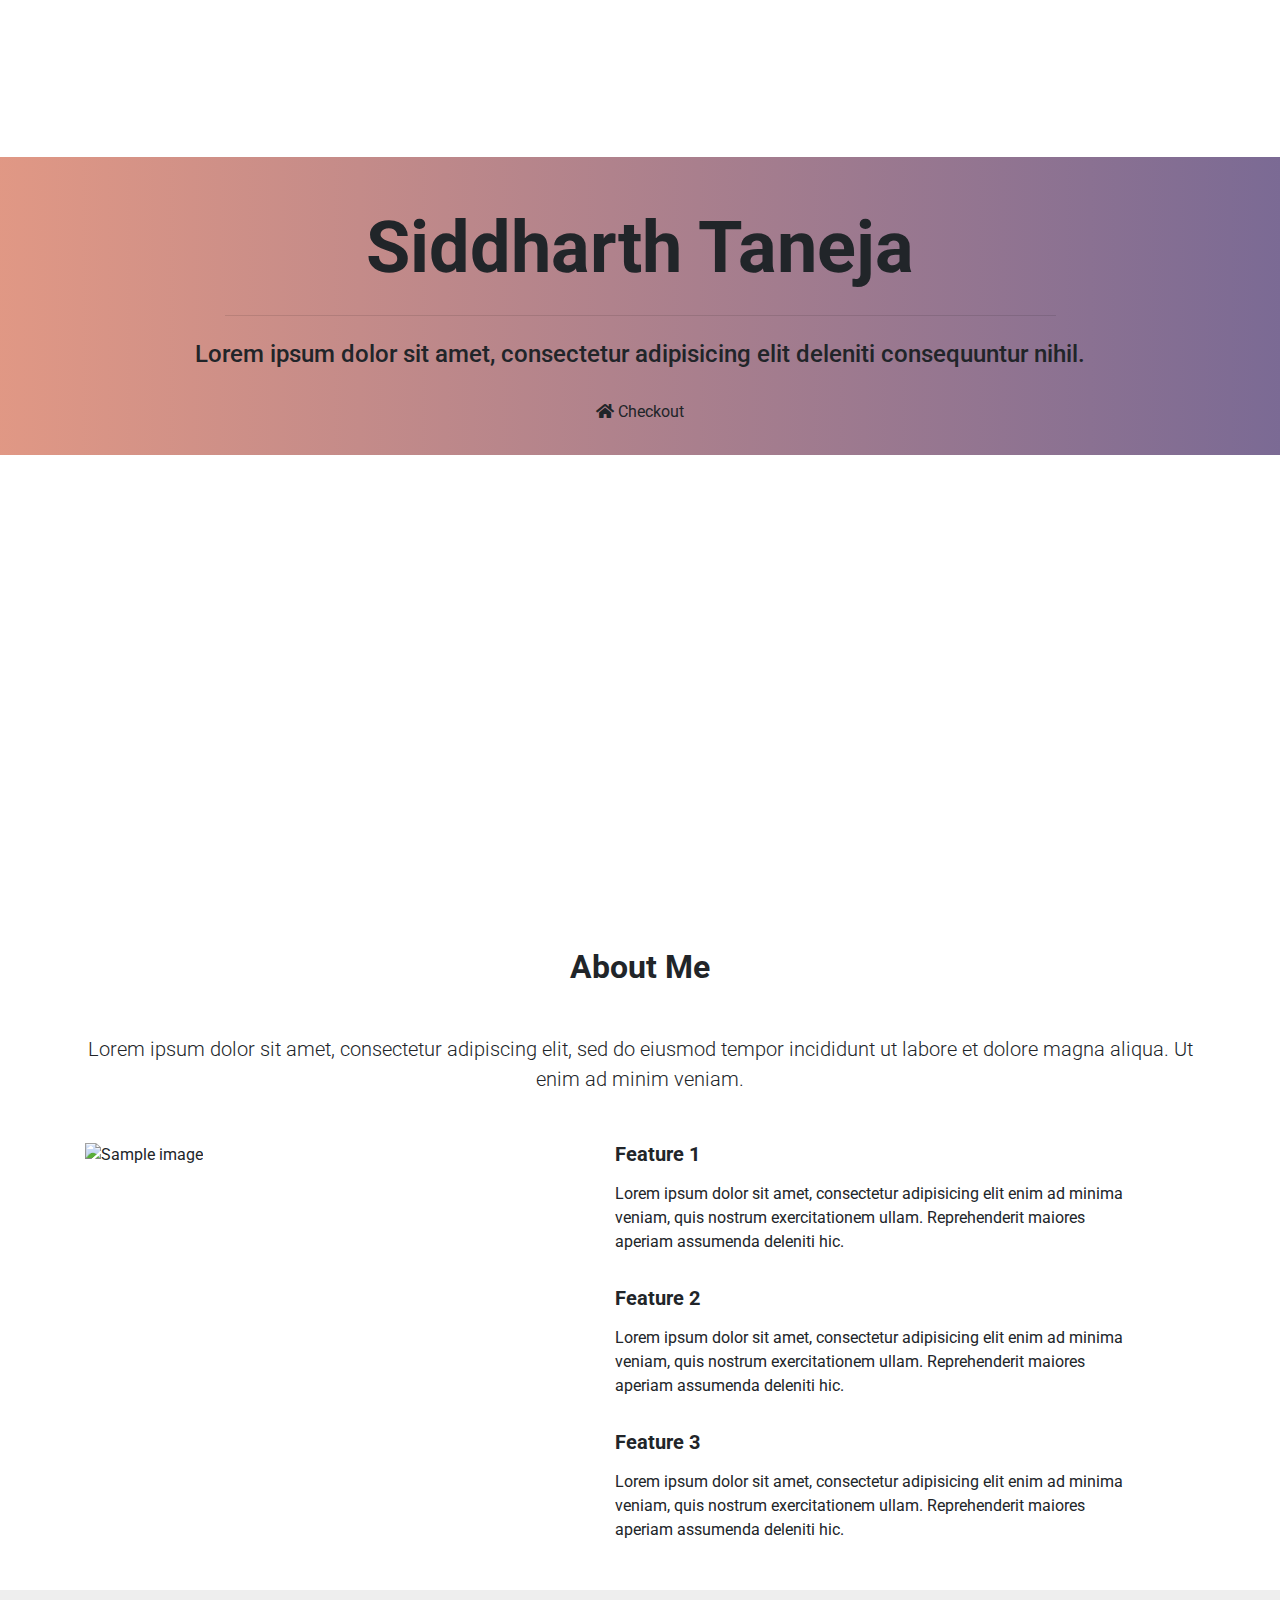
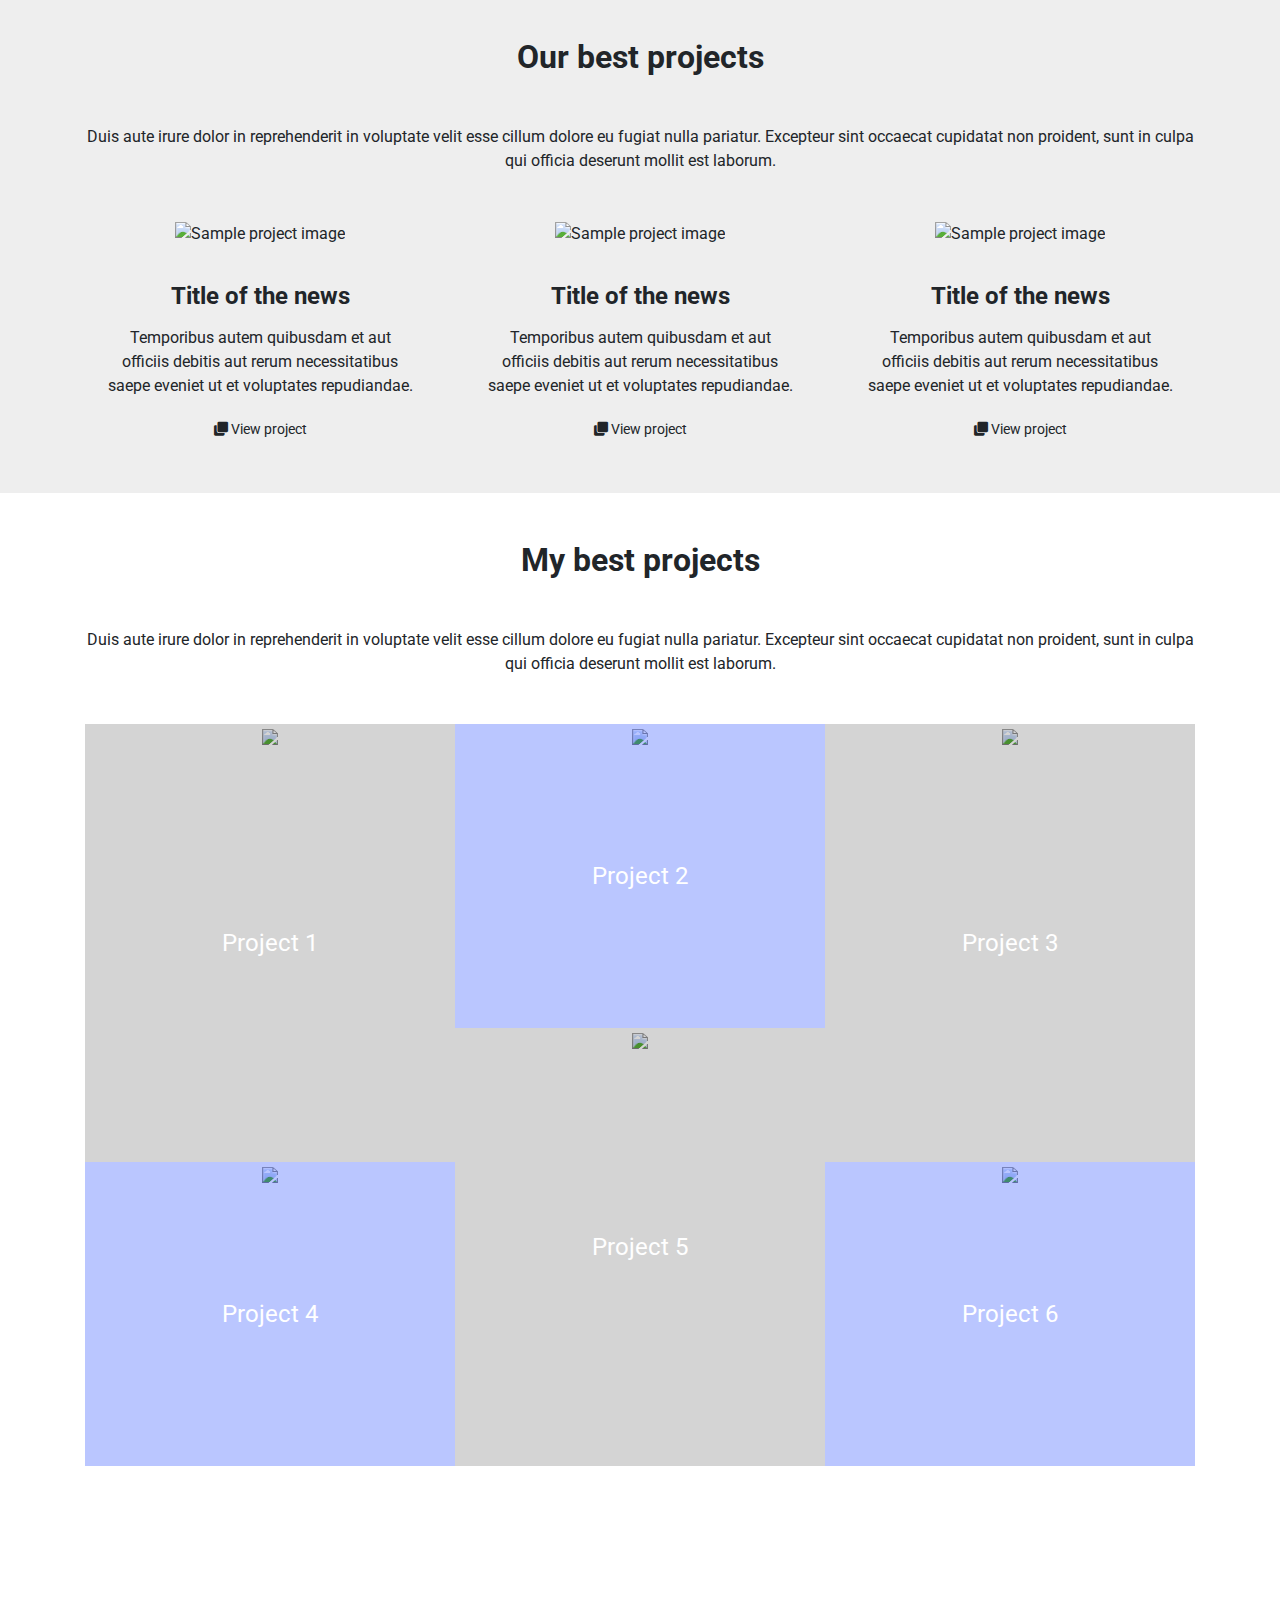
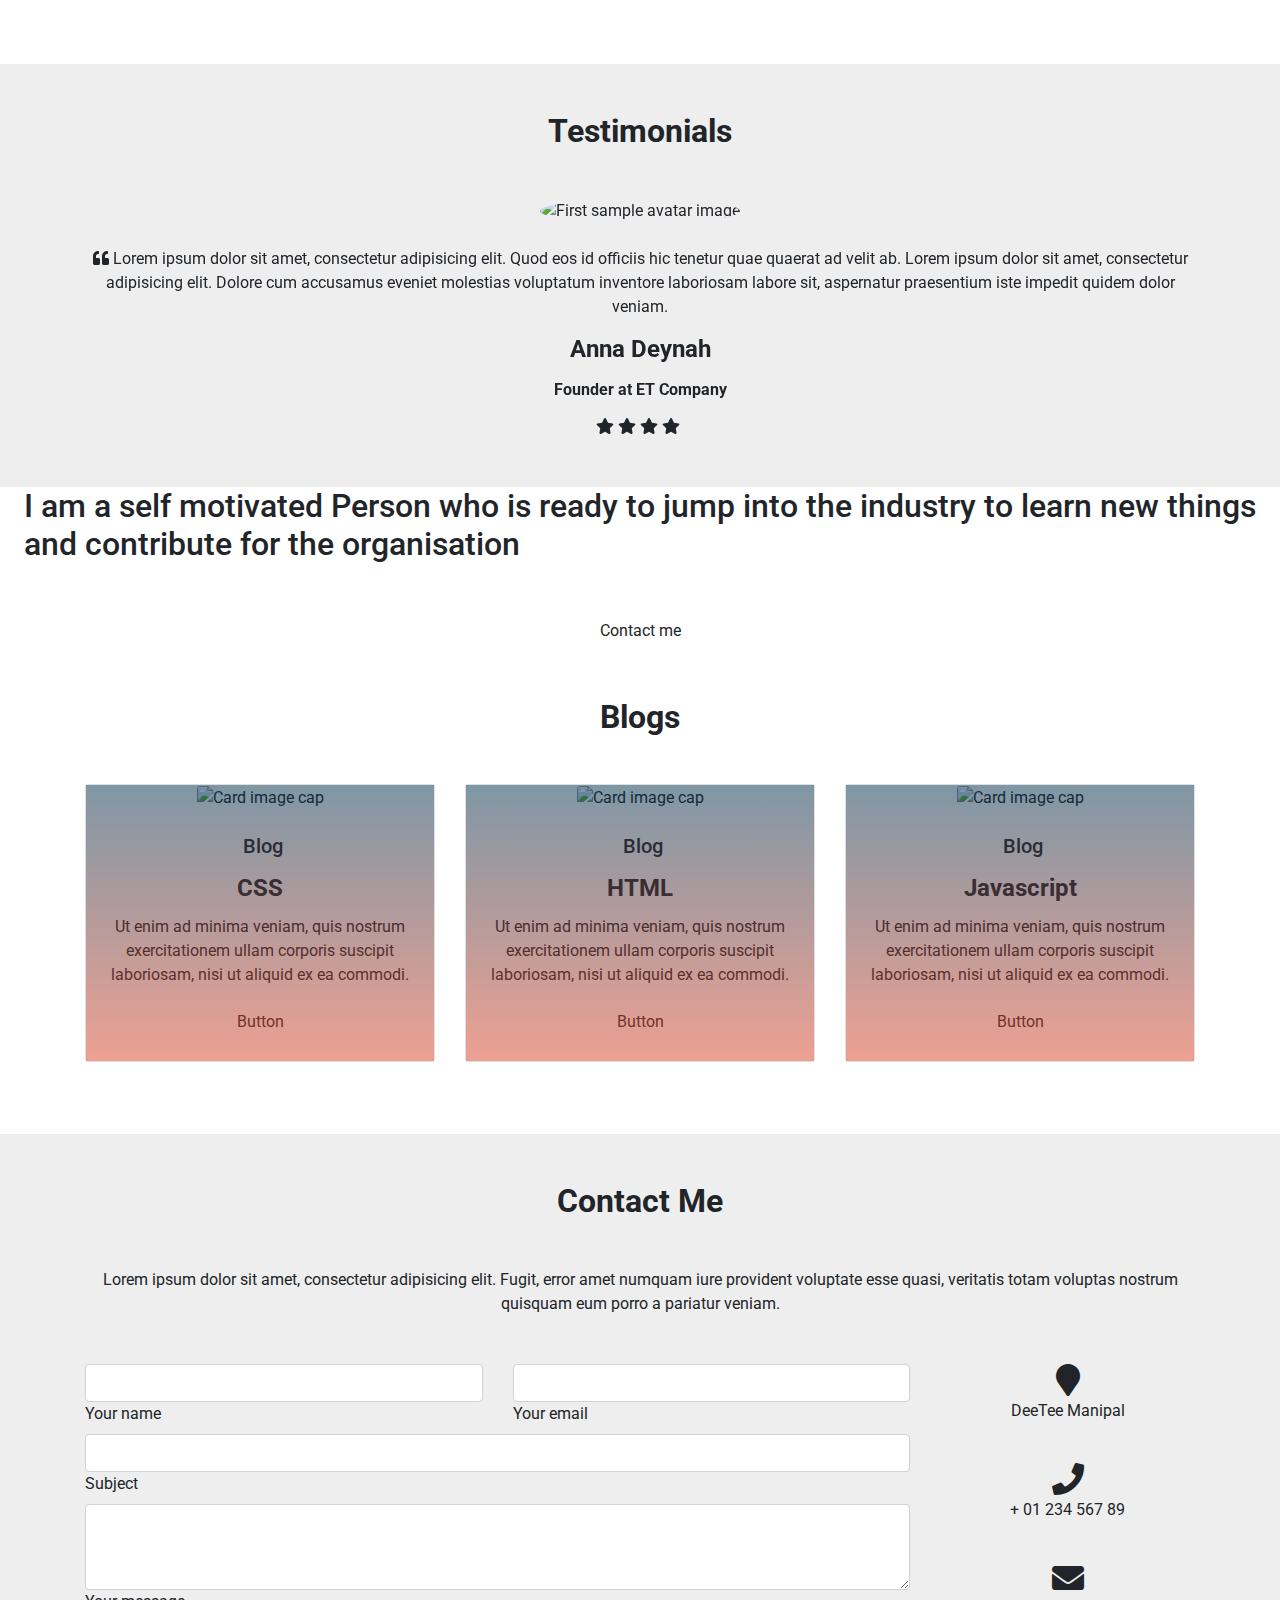
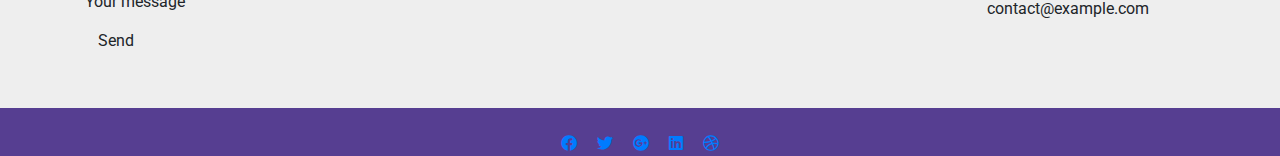
==== public/index1.html @ 789b5e7c "Update public/index1.html" ====
<!-- Main navigation -->
    <!DOCTYPE html>
    <html>
    <head> 
        <title></title>
        <link rel="stylesheet" href="https://use.fontawesome.com/releases/v5.8.2/css/all.css">
        <!-- Google Fonts -->
        <link rel="stylesheet" href="https://fonts.googleapis.com/css?family=Roboto:300,400,500,700&display=swap">
        <!-- Bootstrap core CSS -->
        <link href="https://cdnjs.cloudflare.com/ajax/libs/twitter-bootstrap/4.5.0/css/bootstrap.min.css" rel="stylesheet">
        <!-- Material Design Bootstrap -->
        <link href="https://cdnjs.cloudflare.com/ajax/libs/mdbootstrap/4.19.0/css/mdb.min.css" rel="stylesheet">

        <!-- JQuery -->
        <script type="text/javascript" src="https://cdnjs.cloudflare.com/ajax/libs/jquery/3.5.1/jquery.min.js"></script>
        <!-- Bootstrap tooltips -->
        <script type="text/javascript" src="https://cdnjs.cloudflare.com/ajax/libs/popper.js/1.14.4/umd/popper.min.js"></script>
        <!-- Bootstrap core JavaScript -->
        <script type="text/javascript" src="https://cdnjs.cloudflare.com/ajax/libs/twitter-bootstrap/4.5.0/js/bootstrap.min.js"></script>
        <!-- MDB core JavaScript -->
        <script type="text/javascript" src="https://cdnjs.cloudflare.com/ajax/libs/mdbootstrap/4.19.0/js/mdb.min.js"></script>
    </head>
    <body>
        <style type="text/css">

            /* Required for full background image */

            html,
            body,
            header,
            #intro-section {
                height: 100%;
            }

            @media (max-width: 740px) {
                html,
                body,
                header,
                #intro-section {
                    height: 100vh;
                }
            }

            .top-nav-collapse, .page-footer {
                background-color: #563e91 !important;
            }

            .navbar:not(.top-nav-collapse) {
                background: transparent !important;
            }

            @media (max-width: 991px) {
                .navbar:not(.top-nav-collapse) {
                    background: #563e91 !important;
                }
            }

            .rgba-gradient {
                background: rgba(35, 7, 77, 0.6);
                /* fallback for old browsers */
                background: -webkit-linear-gradient(to right, rgba(204, 83, 51, 0.6), rgba(35, 7, 77, 0.6));
                /* Chrome 10-25, Safari 5.1-6 */
                background: linear-gradient(to right, rgba(204, 83, 51, 0.6), rgba(35, 7, 77, 0.6));
                /* W3C, IE 10+/ Edge, Firefox 16+, Chrome 26+, Opera 12+, Safari 7+ */
            }


            .img-gradient:after {
                content: '';
                position: absolute;
                left: 0;
                top: 0;
                width: 100%;
                height: 100%;
                display: inline-block;
                /* FF3.6+ */
                background: -webkit-gradient(linear, left top, left bottom, color-stop(0%, rgba(220, 66, 37, 0.5)), color-stop(100%, rgba(0, 47, 75, 0.5)));
                /* Chrome,Safari4+ */
                background: -webkit-linear-gradient(top, rgba(0, 47, 75, 0.5) 0%, rgba(220, 66, 37, 0.5) 100%);
                /* Chrome10+,Safari5.1+ */
                background: -o-linear-gradient(top, rgba(0, 47, 75, 0.5) 0%, rgba(220, 66, 37, 0.5) 100%);
                /* Opera 11.10+ */
                /* IE10+ */
                background: -webkit-gradient(linear, left top, left bottom, from(rgba(0, 47, 75, 0.5)), to(rgba(220, 66, 37, 0.5)));
                background: linear-gradient(to bottom, rgba(0, 47, 75, 0.5) 0%, rgba(220, 66, 37, 0.5) 100%);
                /* W3C */
                filter: progid:DXImageTransform.Microsoft.gradient( startColorstr='#002f4b', endColorstr='#00000000', GradientType=0);
                /* IE6-9 */
            }

            img{ max-width:100%;}

.gallery_box li{ width:33.333333%; max-width: 100% ; display:inline-block; float: left; text-align: center; overflow: hidden;    position: relative;}
.gallery_box{ padding:0;display: flow-root;}

.gallery_box li:hover img {
    -moz-transform: scale(1.1);
    -webkit-transform: scale(1.1);
    -ms-transform: scale(1.1);
    -o-transform: scale(1.1);
    transform: scale(1.1);
}
.gallery_box li img{-webkit-transition: transform 0.5s ease;
    -o-transition: transform 0.5s ease;
    transition: transform 0.5s ease;}
.gallery_box li:nth-child(even) {
    height: 304px;
}
.gallery_box li:nth-child(odd) {
    height: 438px; 
}
.gallery_box li:nth-child(odd) .box_data{ background:rgba(0,0,0,0.17) }
.gallery_box li:nth-child(even) .box_data{ background:rgba(0,44,255,0.27) }
.gallery_box .box_data{ position:absolute; top: 0; left: 0; right:0; bottom:0; color:#fff;}
.gallery_box .box_data span{ position:absolute; top: 50%; transform: translateY(-50%); left:0 ; right:0; font-size:24px;}
.gallery_box li:hover .box_data{ background:rgba(255,0,39,0.55)}

        </style>
        <header>
            <!-- Navbar -->
            <nav class="navbar navbar-expand-lg navbar-dark fixed-top scrolling-navbar">
                <div class="container">
                    <a class="navbar-brand" href="#">Navbar</a>
                    <button class="navbar-toggler" type="button" data-toggle="collapse" data-target="#navbarTogglerDemo02"
                    aria-controls="navbarTogglerDemo02" aria-expanded="false" aria-label="Toggle navigation">
                    <span class="navbar-toggler-icon"></span>
                </button>
                <div class="collapse navbar-collapse" id="navbarTogglerDemo02">
                    <ul class="navbar-nav mr-auto smooth-scroll">
                        <li class="nav-item">
                            <a class="nav-link" href="#intro">Home
                            </a>
                        </li>
                        <li class="nav-item">
                            <a class="nav-link" href="#about" data-offset="90">About</a>
                        </li>
                        <li class="nav-item">
                            <a class="nav-link" href="#projects" data-offset="90">Projects</a>
                        </li>
                        <li class="nav-item">
                            <a class="nav-link" href="#gallery" data-offset="90">Gallery</a>
                        </li>
                        <li class="nav-item">
                            <a class="nav-link" href="#testimonials" data-offset="30">Testimonials</a>
                        </li>
                        <li class="nav-item">
                            <a class="nav-link" href="#articles" data-offset="90">Blogs</a>
                        </li>
                        <li class="nav-item">
                            <a class="nav-link" href="#contact" data-offset="90">Contact</a>
                        </li>
                    </ul>
                    <!-- Social Icon  -->
                    <ul class="navbar-nav nav-flex-icons">
                        <li class="nav-item">
                            <a class="nav-link">
                                <i class="fab fa-facebook light-green-text-2"></i>
                            </a>
                        </li>
                        <li class="nav-item">
                            <a class="nav-link">
                                <i class="fab fa-twitter light-green-text-2"></i>
                            </a>
                        </li>
                        <li class="nav-item">
                            <a class="nav-link">
                                <i class="fab fa-instagram light-green-text-2"></i>
                            </a>
                        </li>
                    </ul>
                </div>
            </div>
        </nav>
        <!-- Navbar -->
        <!-- Full Page Intro -->
        <div id="intro-section" class="view">
            <video class="video-intro" poster="https://mdbootstrap.com/img/Photos/Others/background.jpg" playsinline
            autoplay muted loop>
            <source src="https://mdbootstrap.com/img/video/animation.mp4" type="video/mp4">
            </video>
            <!-- Mask & flexbox options-->
            <div class="mask rgba-gradient d-flex justify-content-center align-items-center">
                <!-- Content -->
                <div class="container px-md-3 px-sm-0">
                    <!--Grid row-->
                    <div class="row wow fadeIn">
                        <!--Grid column-->
                        <div class="col-md-12 mb-4 white-text text-center wow fadeIn">
                            <h3 class="display-3 font-weight-bold white-text mb-0 pt-md-5 pt-5">Siddharth Taneja</h3>
                            <hr class="hr-light my-4 w-75">
                            <h4 class="subtext-header mt-2 mb-4">Lorem ipsum dolor sit amet, consectetur adipisicing
                            elit deleniti consequuntur nihil.</h4>
                            <a href="#!" class="btn btn-rounded btn-outline-white">
                                <i class="fa fa-home"></i> Checkout
                            </a>
                        </div>
                        <!--Grid column-->
                    </div>
                    <!--Grid row-->
                </div>
                <!-- Content -->
            </div>
            <!-- Mask & flexbox options-->
        </div>
        <!-- Full Page Intro -->
    </header>

    <!--Main layout-->
    <main>

        <!--Section: about-->
        <section id="about" class="py-5">

            <!-- Container -->
            <div class="container">
                <!-- Section heading -->
                <h2 class="h1-responsive font-weight-bold text-center mb-5">About Me</h2>
                <!-- Section description -->
                <p class="lead grey-text text-center w-responsive mx-auto mb-5">Lorem ipsum dolor sit amet,
                    consectetur
                    adipiscing elit, sed do eiusmod tempor incididunt ut labore et dolore magna aliqua. Ut enim
                    ad
                minim veniam.</p>

                <!-- Grid row -->
                <div class="row">

                    <!-- Grid column -->
                    <div class="col-lg-5 text-center text-lg-left">
                        <img class="img-fluid" src="https://mdbootstrap.com/img/Photos/Others/screens-section.jpg" alt="Sample image">
                    </div>
                    <!-- Grid column -->

                    <!-- Grid column -->
                    <div class="col-lg-7">

                        <!-- Grid row -->
                        <div class="row mb-3">

                            <!-- Grid column -->
                            <div class="col-1">
                                <i class="fa fa-mail-forward fa-lg purple-text"></i>
                            </div>
                            <!-- Grid column -->

                            <!-- Grid column -->
                            <div class="col-xl-10 col-md-11 col-10">
                                <h5 class="font-weight-bold mb-3">Feature 1</h5>
                                <p class="grey-text">Lorem ipsum dolor sit amet, consectetur adipisicing elit enim ad
                                    minima veniam, quis nostrum exercitationem ullam. Reprehenderit maiores aperiam
                                assumenda deleniti hic.</p>
                            </div>
                            <!-- Grid column -->

                        </div>
                        <!-- Grid row -->

                        <!-- Grid row -->
                        <div class="row mb-3">

                            <!-- Grid column -->
                            <div class="col-1">
                                <i class="fa fa-mail-forward fa-lg purple-text"></i>
                            </div>
                            <!-- Grid column -->

                            <!-- Grid column -->
                            <div class="col-xl-10 col-md-11 col-10">
                                <h5 class="font-weight-bold mb-3">Feature 2</h5>
                                <p class="grey-text">Lorem ipsum dolor sit amet, consectetur adipisicing elit enim ad
                                    minima veniam, quis nostrum exercitationem ullam. Reprehenderit maiores aperiam
                                assumenda deleniti hic.</p>
                            </div>
                            <!-- Grid column -->

                        </div>
                        <!-- Grid row -->

                        <!--Grid row-->
                        <div class="row">

                            <!-- Grid column -->
                            <div class="col-1">
                                <i class="fa fa-mail-forward fa-lg purple-text"></i>
                            </div>
                            <!-- Grid column -->

                            <!-- Grid column -->
                            <div class="col-xl-10 col-md-11 col-10">
                                <h5 class="font-weight-bold mb-3">Feature 3</h5>
                                <p class="grey-text mb-0">Lorem ipsum dolor sit amet, consectetur adipisicing elit enim
                                    ad minima veniam, quis nostrum exercitationem ullam. Reprehenderit maiores aperiam
                                assumenda deleniti hic.</p>
                            </div>
                            <!-- Grid column -->

                        </div>
                        <!--Grid row-->

                    </div>
                    <!--Grid column-->

                </div>
                <!-- Grid row -->

            </div>
            <!-- Container -->

        </section>
        <!--Section: about-->

        <!--Section: projects-->
        <section id="projects" class="text-center py-5" style="background-color: #eee;">

            <!-- Container -->
            <div class="container">

                <!-- Section heading -->
                <h2 class="h1-responsive font-weight-bold mb-5">Our best projects</h2>
                <!-- Section description -->
                <p class="grey-text w-responsive mx-auto mb-5">Duis aute irure dolor in reprehenderit in
                    voluptate velit esse cillum dolore eu fugiat nulla pariatur. Excepteur sint occaecat
                cupidatat non proident, sunt in culpa qui officia deserunt mollit est laborum.</p>

                <!-- Grid row -->
                <div class="row text-center">

                    <!-- Grid column -->
                    <div class="col-lg-4 col-md-12 mb-lg-0 mb-4">
                        <!--Featured image-->
                        <div class="view overlay rounded z-depth-1">
                            <img src="https://mdbootstrap.com/img/Photos/Others/images/58.jpg" class="img-fluid" alt="Sample project image">
                            <a>
                                <div class="mask rgba-white-slight"></div>
                            </a>
                        </div>
                        <!--Excerpt-->
                        <div class="card-body pb-0">
                            <h4 class="font-weight-bold my-3">Title of the news</h4>
                            <p class="grey-text">Temporibus autem quibusdam et aut officiis debitis aut rerum
                                necessitatibus saepe eveniet ut et voluptates repudiandae.
                            </p>
                            <a class="btn btn-purple btn-sm"><i class="fa fa-clone left"></i> View project</a>
                        </div>
                    </div>
                    <!-- Grid column -->

                    <!-- Grid column -->
                    <div class="col-lg-4 col-md-6 mb-md-0 mb-4">
                        <!--Featured image-->
                        <div class="view overlay rounded z-depth-1">
                            <img src="https://mdbootstrap.com/img/Photos/Others/project4.jpg" class="img-fluid" alt="Sample project image">
                            <a>
                                <div class="mask rgba-white-slight"></div>
                            </a>
                        </div>
                        <!--Excerpt-->
                        <div class="card-body pb-0">
                            <h4 class="font-weight-bold my-3">Title of the news</h4>
                            <p class="grey-text">Temporibus autem quibusdam et aut officiis debitis aut rerum
                                necessitatibus saepe eveniet ut et voluptates repudiandae.
                            </p>
                            <a class="btn btn-purple btn-sm"><i class="fa fa-clone left"></i> View project</a>
                        </div>
                    </div>
                    <!-- Grid column -->

                    <!-- Grid column -->
                    <div class="col-lg-4 col-md-6">
                        <!--Featured image-->
                        <div class="view overlay rounded z-depth-1">
                            <img src="https://mdbootstrap.com/img/Photos/Others/images/88.jpg" class="img-fluid" alt="Sample project image">
                            <a>
                                <div class="mask rgba-white-slight"></div>
                            </a>
                        </div>
                        <!--Excerpt-->
                        <div class="card-body pb-0">
                            <h4 class="font-weight-bold my-3">Title of the news</h4>
                            <p class="grey-text">Temporibus autem quibusdam et aut officiis debitis aut rerum
                                necessitatibus saepe eveniet ut et voluptates repudiandae.
                            </p>
                            <a class="btn btn-purple btn-sm"><i class="fa fa-clone left"></i> View project</a>
                        </div>
                    </div>
                    <!-- Grid column -->

                </div>
                <!-- Grid row -->

            </div>
            <!-- Container -->

        </section>
        <!--Section: projects-->

        <!--Section: gallery-->
        <section id="gallery" class="text-center py-5">

            <!-- Container -->
            <div class="container">

                <!-- Section heading -->
                <h2 class="h1-responsive font-weight-bold mb-5">My best projects</h2>
                <!-- Section description -->
                <p class="grey-text w-responsive mx-auto mb-5">Duis aute irure dolor in reprehenderit in
                    voluptate velit esse cillum dolore eu fugiat nulla pariatur. Excepteur sint occaecat
                cupidatat non proident, sunt in culpa qui officia deserunt mollit est laborum.</p>

                <ul class="gallery_box">
    <li>
        <a href="#0"><img src="https://picsum.photos/600/700/?random">
        <div class="box_data">
            <span>Project 1</span>
        </div></a>
    </li>
        <li>
        <a href="#0"><img src="https://picsum.photos/600/701/?random">
        <div class="box_data">
            <span>Project 2</span>
        </div></a>
    </li>
        <li>
        <a href="#0"><img src="https://picsum.photos/600/702/?random">
        <div class="box_data">
            <span>Project 3</span>
        </div></a>
    </li>
            <li>
        <a href="#0"><img src="https://picsum.photos/600/703/?random">
        <div class="box_data">
            <span>Project 4</span>
        </div></a>
    </li>
            <li style="position: relative;
    top: -134px;">
        <a href="#0"><img src="https://picsum.photos/600/704/?random">
        <div class="box_data">
            <span>Project 5</span>
        </div></a>
    </li>
            <li>
        <a href="#0"><img src="https://picsum.photos/600/705/?random">
        <div class="box_data">
            <span>Project 6</span>
        </div></a>
    </li>
    
</ul>


</div>
<!-- Container -->

</section>
<!--Section: gallery-->

<!--Section: testimonials-->
<section id="testimonials" class="text-center py-5" style="background-color: #eee;">

    <!-- Container -->
    <div class="container">

        <!-- Section heading -->
        <h2 class="h1-responsive font-weight-bold mb-5">Testimonials</h2>

        <!-- Carousel Wrapper -->
        <div id="carousel-example-1" class="carousel no-flex testimonial-carousel slide carousel-fade"
        data-ride="carousel" data-interval="false">
        <!--Slides-->
        <div class="carousel-inner" role="listbox">
            <!--First slide-->
            <div class="carousel-item active">
                <div class="testimonial">
                    <!--Avatar-->
                    <div class="avatar mx-auto mb-4">
                        <img src="https://mdbootstrap.com/img/Photos/Avatars/img%20(30).jpg" class="rounded-circle img-fluid"
                        alt="First sample avatar image">
                    </div>
                    <!--Content-->
                    <p>
                        <i class="fa fa-quote-left"></i> Lorem ipsum dolor sit amet, consectetur
                        adipisicing elit. Quod eos id officiis hic tenetur quae quaerat ad velit ab. Lorem
                        ipsum dolor sit amet, consectetur adipisicing elit. Dolore cum accusamus eveniet
                        molestias voluptatum inventore laboriosam labore sit, aspernatur praesentium iste
                        impedit quidem dolor veniam.
                    </p>
                    <h4 class="font-weight-bold">Anna Deynah</h4>
                    <h6 class="font-weight-bold my-3">Founder at ET Company</h6>
                    <!--Review-->
                    <i class="fa fa-star amber-text"> </i>
                    <i class="fa fa-star amber-text"> </i>
                    <i class="fa fa-star amber-text"> </i>
                    <i class="fa fa-star amber-text"> </i>
                    <i class="fa fa-star-half-full amber-text"> </i>
                </div>
            </div>
            <!--First slide-->
            <!--Second slide-->
            <div class="carousel-item">
                <div class="testimonial">
                    <!--Avatar-->
                    <div class="avatar mx-auto mb-4">
                        <img src="https://mdbootstrap.com/img/Photos/Avatars/img%20(31).jpg" class="rounded-circle img-fluid"
                        alt="Second sample avatar image">
                    </div>
                    <!--Content-->
                    <p>
                        <i class="fa fa-quote-left"></i> Nemo enim ipsam voluptatem quia voluptas sit
                        aspernatur aut odit aut fugit, sed quia consequuntur magni dolores eos qui ratione
                        voluptatem sequi nesciunt. Neque porro quisquam est, qui dolorem ipsum quia dolor
                        sit amet, consectetur, adipisci velit, sed quia non numquam eius modi tempora
                    incidunt ut labore. </p>
                    <h4 class="font-weight-bold">Maria Kate</h4>
                    <h6 class="font-weight-bold my-3">Photographer at Studio LA</h6>
                    <!--Review-->
                    <i class="fa fa-star amber-text"> </i>
                    <i class="fa fa-star amber-text"> </i>
                    <i class="fa fa-star amber-text"> </i>
                    <i class="fa fa-star amber-text"> </i>
                    <i class="fa fa-star amber-text"> </i>
                </div>
            </div>
            <!--Second slide-->
            <!--Third slide-->
            <div class="carousel-item">
                <div class="testimonial">
                    <!--Avatar-->
                    <div class="avatar mx-auto mb-4">
                        <img src="https://mdbootstrap.com/img/Photos/Avatars/img%20(3).jpg" class="rounded-circle img-fluid"
                        alt="Third sample avatar image">
                    </div>
                    <!--Content-->
                    <p>
                        <i class="fa fa-quote-left"></i> Duis aute irure dolor in reprehenderit in
                        voluptate velit esse cillum dolore eu fugiat nulla pariatur. Excepteur sint
                        occaecat cupidatat non proident, sunt in culpa qui officia deserunt mollit anim id
                        est laborum. Sed ut perspiciatis unde omnis iste natus error sit voluptatem
                    accusantium doloremque laudantium.</p>
                    <h4 class="font-weight-bold">John Doe</h4>
                    <h6 class="font-weight-bold my-3">Front-end Developer in NY</h6>
                    <!--Review-->
                    <i class="fa fa-star amber-text"> </i>
                    <i class="fa fa-star amber-text"> </i>
                    <i class="fa fa-star amber-text"> </i>
                    <i class="fa fa-star amber-text"> </i>
                    <i class="fa fa-star-o amber-text"> </i>
                </div>
            </div>
            <!--Third slide-->
        </div>
        <!--Slides-->
        <!--Controls-->
        <a class="carousel-item-prev left carousel-control" href="#carousel-example-1" role="button"
        data-slide="prev">
        <span class="icon-prev" aria-hidden="true"></span>
        <span class="sr-only">Previous</span>
    </a>
    <a class="carousel-item-next right carousel-control" href="#carousel-example-1" role="button"
    data-slide="next">
    <span class="icon-next" aria-hidden="true"></span>
    <span class="sr-only">Next</span>
</a>
<!--Controls-->
</div>
<!-- Carousel Wrapper -->

</div>
<!-- Container -->

</section>
<!--Section: testimonials-->

<!--Section: call to action-->
<div class="streak streak-md streak-photo" style="background-image:url('https://mdbootstrap.com/img/Photos/Horizontal/Nature/12-col/img(115).jpg')">
    <div class="flex-center rgba-black-light pattern-1">
        <div class="white-text smooth-scroll mx-4">
            <h2 class="h2-responsive mb-5 wow fadeIn">
                
                I am a self motivated Person who is ready to jump into the industry to learn new things and contribute for the organisation                
            </h2>
            <div class="text-center">
                <a href="#contact" class="btn btn-outline-white wow fadeIn " data-offset="100" data-wow-delay="0.2s">Contact
                me</a>
            </div>
        </div>
    </div>
</div>
<!--Section: call to action-->

<!--Section: articles-->
<section id="articles" class="text-center py-5">

    <!-- Container -->
    <div class="container">

        <!-- Section heading -->
        <h2 class="h1-responsive font-weight-bold mb-5">Blogs</h2>

        <!--Grid row-->
        <div class="row">

            <!--Grid column-->
            <div class="col-lg-4 col-md-12 mb-4">

                <!-- Card Narrower -->
                <div class="card card-cascade narrower">

                    <!-- Card image -->
                    <div class="view view-cascade">
                        <img class="card-img-top" src="https://mdbootstrap.com/img/Photos/Lightbox/Thumbnail/img%20(147).jpg"
                        alt="Card image cap">
                        <a>
                            <div class="mask img-gradient"></div>
                        </a>
                    </div>

                    <!-- Card content -->
                    <div class="card-body card-body-cascade">

                        <!-- Label -->
                        <h5 class="pink-text pb-2 pt-1"><i class="fa fa-cutlery"></i> Blog</h5>
                        <!-- Title -->
                        <h4 class="font-weight-bold card-title">CSS</h4>
                        <!-- Text -->
                        <p class="card-text">Ut enim ad minima veniam, quis nostrum exercitationem ullam
                        corporis suscipit laboriosam, nisi ut aliquid ex ea commodi.</p>
                        <!-- Button -->
                        <a class="btn btn-unique">Button</a>

                    </div>

                </div>
                <!-- Card Narrower -->

            </div>
            <!--Grid column-->

            <!--Grid column-->
            <div class="col-lg-4 col-md-6 mb-4">

                <!-- Card Narrower -->
                <div class="card card-cascade narrower">

                    <!-- Card image -->
                    <div class="view view-cascade">
                        <img class="card-img-top" src="https://mdbootstrap.com/img/Photos/Lightbox/Thumbnail/img%20(147).jpg"
                        alt="Card image cap">
                        <a>
                            <div class="mask img-gradient"></div>
                        </a>
                    </div>

                    <!-- Card content -->
                    <div class="card-body card-body-cascade">

                        <!-- Label -->
                        <h5 class="pink-text pb-2 pt-1"><i class="fa fa-cutlery"></i> Blog</h5>
                        <!-- Title -->
                        <h4 class="font-weight-bold card-title">HTML</h4>
                        <!-- Text -->
                        <p class="card-text">Ut enim ad minima veniam, quis nostrum exercitationem ullam
                        corporis suscipit laboriosam, nisi ut aliquid ex ea commodi.</p>
                        <!-- Button -->
                        <a class="btn btn-unique">Button</a>

                    </div>

                </div>
                <!-- Card Narrower -->

            </div>
            <!--Grid column-->

            <!--Grid column-->
            <div class="col-lg-4 col-md-6 mb-4">

                <!-- Card Narrower -->
                <div class="card card-cascade narrower">

                    <!-- Card image -->
                    <div class="view view-cascade">
                        <img class="card-img-top" src="https://mdbootstrap.com/img/Photos/Lightbox/Thumbnail/img%20(147).jpg"
                        alt="Card image cap">
                        <a>
                            <div class="mask img-gradient"></div>
                        </a>
                    </div>

                    <!-- Card content -->
                    <div class="card-body card-body-cascade">

                        <!-- Label -->
                        <h5 class="pink-text pb-2 pt-1"><i class="fa fa-cutlery"></i> Blog</h5>
                        <!-- Title -->
                        <h4 class="font-weight-bold card-title">Javascript</h4>
                        <!-- Text -->
                        <p class="card-text">Ut enim ad minima veniam, quis nostrum exercitationem ullam
                        corporis suscipit laboriosam, nisi ut aliquid ex ea commodi.</p>
                        <!-- Button -->
                        <a class="btn btn-unique">Button</a>

                    </div>

                </div>
                <!-- Card Narrower -->

            </div>
            <!--Grid column-->

        </div>
        <!--Grid row-->

    </div>
    <!-- Container -->

</section>
<!--Section: articles-->

<!--Section: contact-->
<section id="contact" class="py-5" style="background-color: #eee;">

    <div class="container">

        <!-- Section heading -->
        <h2 class="h1-responsive font-weight-bold text-center mb-5">Contact Me</h2>
        <!-- Section description -->
        <p class="text-center w-responsive mx-auto mb-5">Lorem ipsum dolor sit amet, consectetur adipisicing elit. Fugit, error amet numquam iure provident voluptate esse quasi, veritatis totam voluptas nostrum quisquam eum porro a pariatur veniam.</p>

        <!-- Grid row -->
        <div class="row">

            <!-- Grid column -->
            <div class="col-md-9 mb-md-0 mb-5">

                <form>

                    <!-- Grid row -->
                    <div class="row">

                        <!-- Grid column -->
                        <div class="col-md-6">
                            <div class="md-form mb-0">
                                <input type="text" id="contact-name" class="form-control">
                                <label for="contact-name" class="">Your name</label>
                            </div>
                        </div>
                        <!-- Grid column -->

                        <!-- Grid column -->
                        <div class="col-md-6">
                            <div class="md-form mb-0">
                                <input type="text" id="contact-email" class="form-control">
                                <label for="contact-email" class="">Your email</label>
                            </div>
                        </div>
                        <!-- Grid column -->

                    </div>
                    <!-- Grid row -->

                    <!-- Grid row -->
                    <div class="row">

                        <!-- Grid column -->
                        <div class="col-md-12">
                            <div class="md-form mb-0">
                                <input type="text" id="contact-Subject" class="form-control">
                                <label for="contact-Subject" class="">Subject</label>
                            </div>
                        </div>
                        <!-- Grid column -->

                    </div>
                    <!-- Grid row -->

                    <!-- Grid row -->
                    <div class="row">

                        <!-- Grid column -->
                        <div class="col-md-12">
                            <div class="md-form">
                                <textarea type="text" id="contact-message" class="form-control md-textarea" rows="3"></textarea>
                                <label for="contact-message">Your message</label>
                            </div>
                        </div>
                        <!-- Grid column -->

                    </div>
                    <!-- Grid row -->

                </form>

                <div class="text-center text-md-left">
                    <a class="btn btn-purple btn-md">Send</a>
                </div>

            </div>
            <!-- Grid column -->

            <!-- Grid column -->
            <div class="col-md-3 text-center">
                <ul class="list-unstyled mb-0">
                    <li>
                        <i class="fa fa-map-marker fa-2x purple-text"></i>
                        <p>DeeTee Manipal</p>
                    </li>
                    <li>
                        <i class="fa fa-phone fa-2x mt-4 purple-text"></i>
                        <p>+ 01 234 567 89</p>
                    </li>
                    <li>
                        <i class="fa fa-envelope fa-2x mt-4 purple-text"></i>
                        <p class="mb-0">contact@example.com</p>
                    </li>
                </ul>
            </div>
            <!-- Grid column -->

        </div>
        <!-- Grid row -->

    </div>

</section>
<!--Section: contact-->

</main>
<!--Main layout-->

<!-- Footer -->
<footer class="page-footer font-small pt-4">

    <!-- Footer Elements -->
    <div class="container">

        <!-- Social buttons -->
        <ul class="list-unstyled list-inline text-center">
            <li class="list-inline-item">
                <a class="btn-floating btn-fb mx-1">
                    <i class="fab fa-facebook"> </i>
                </a>
            </li>
            <li class="list-inline-item">
                <a class="btn-floating btn-tw mx-1">
                    <i class="fab fa-twitter"> </i>
                </a>
            </li>
            <li class="list-inline-item">
                <a class="btn-floating btn-gplus mx-1">
                    <i class="fab fa-google-plus"> </i>
                </a>
            </li>
            <li class="list-inline-item">
                <a class="btn-floating btn-li mx-1">
                    <i class="fab fa-linkedin"> </i>
                </a>
            </li>
            <li class="list-inline-item">
                <a class="btn-floating btn-dribbble mx-1">
                    <i class="fab fa-dribbble"> </i>
                </a>
            </li>
        </ul>
        <!-- Social buttons -->

    </div>
    <!-- Footer Elements -->
    
    <!-- Copyright -->


</footer>
<!-- Footer -->
</body>
</html>
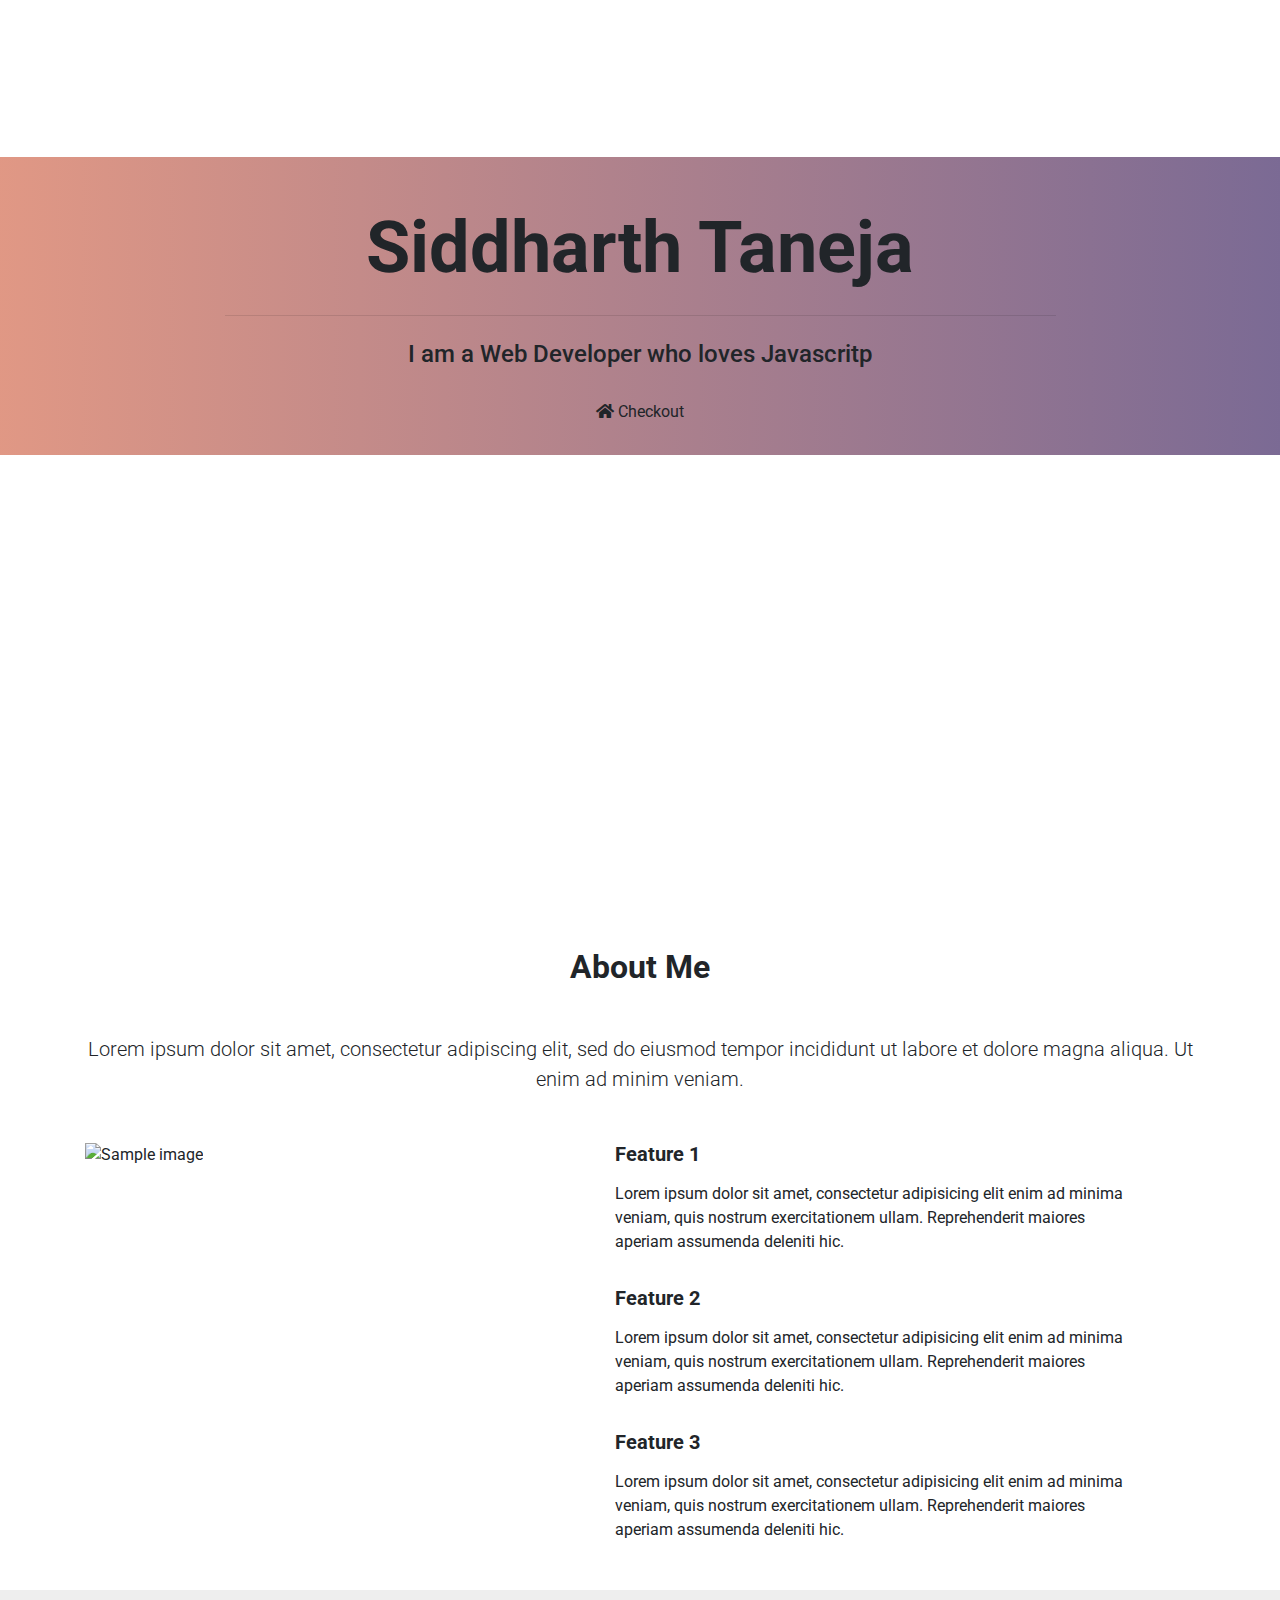
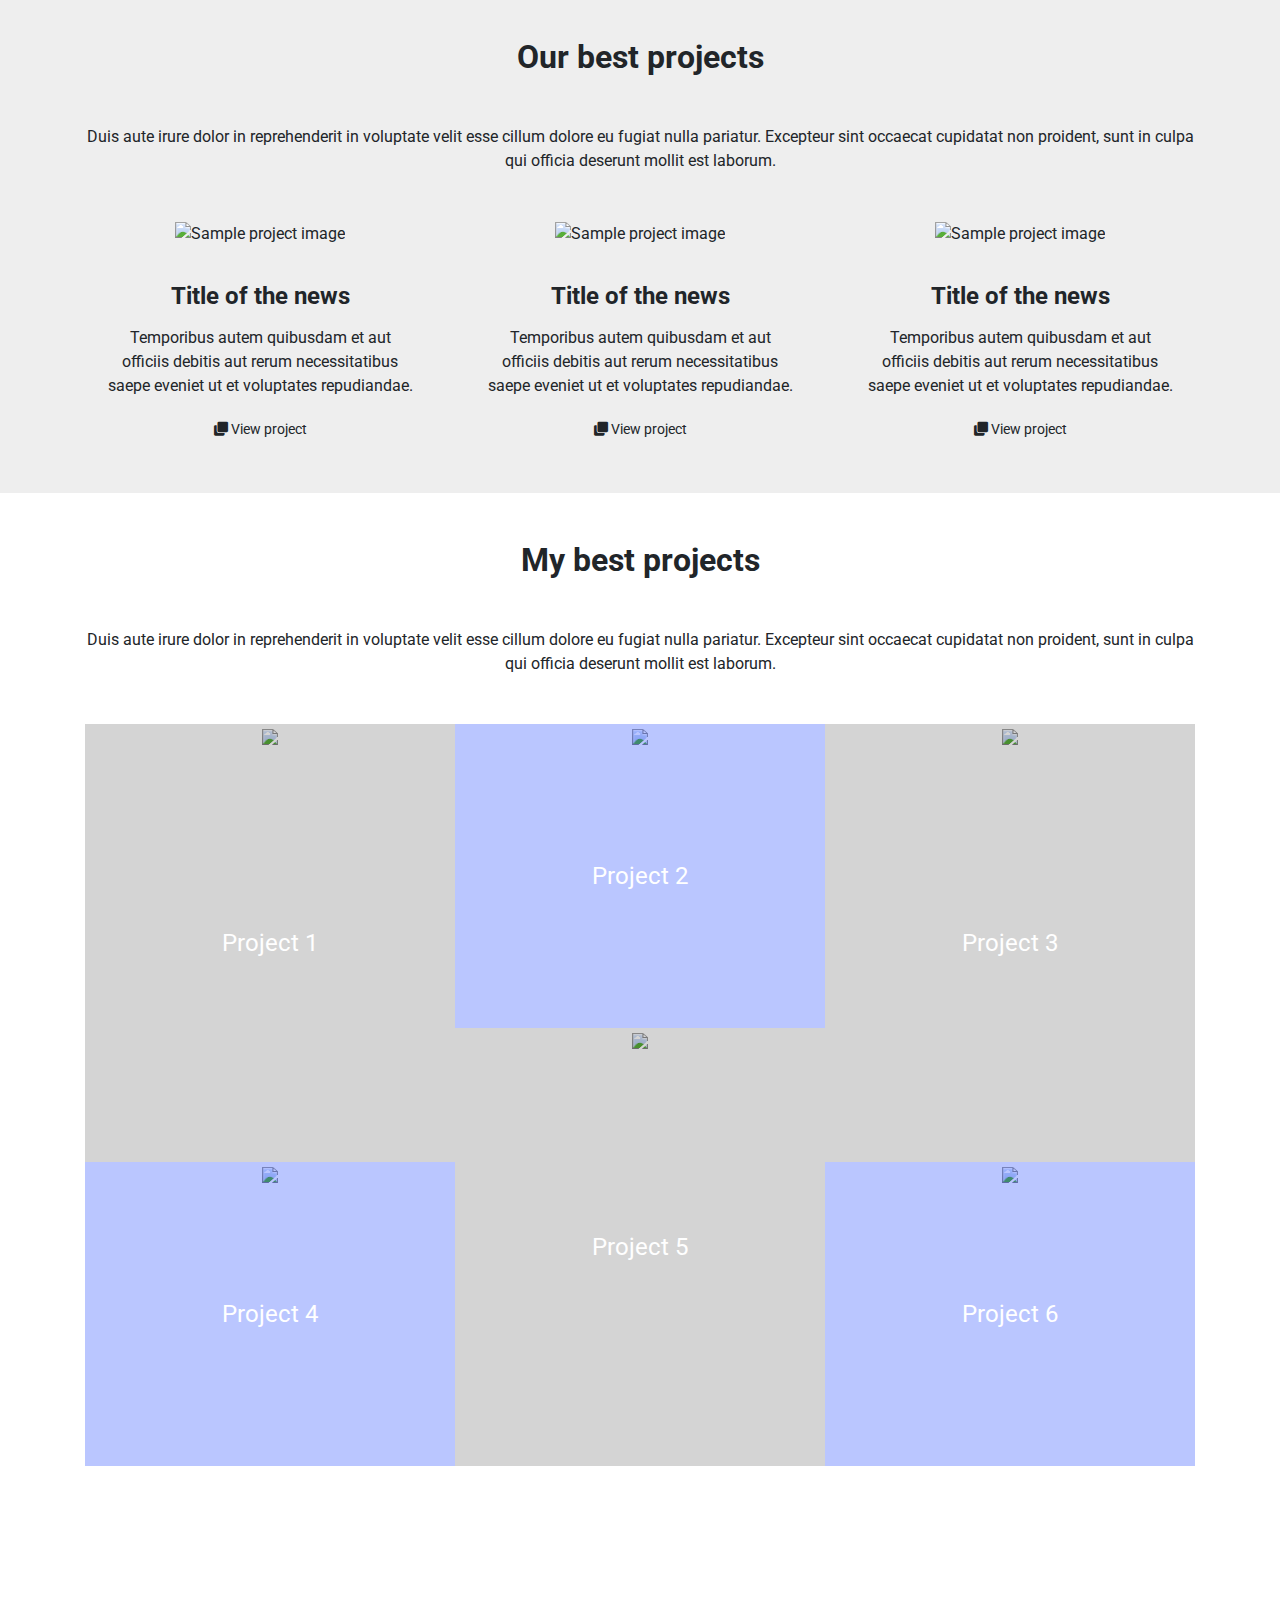
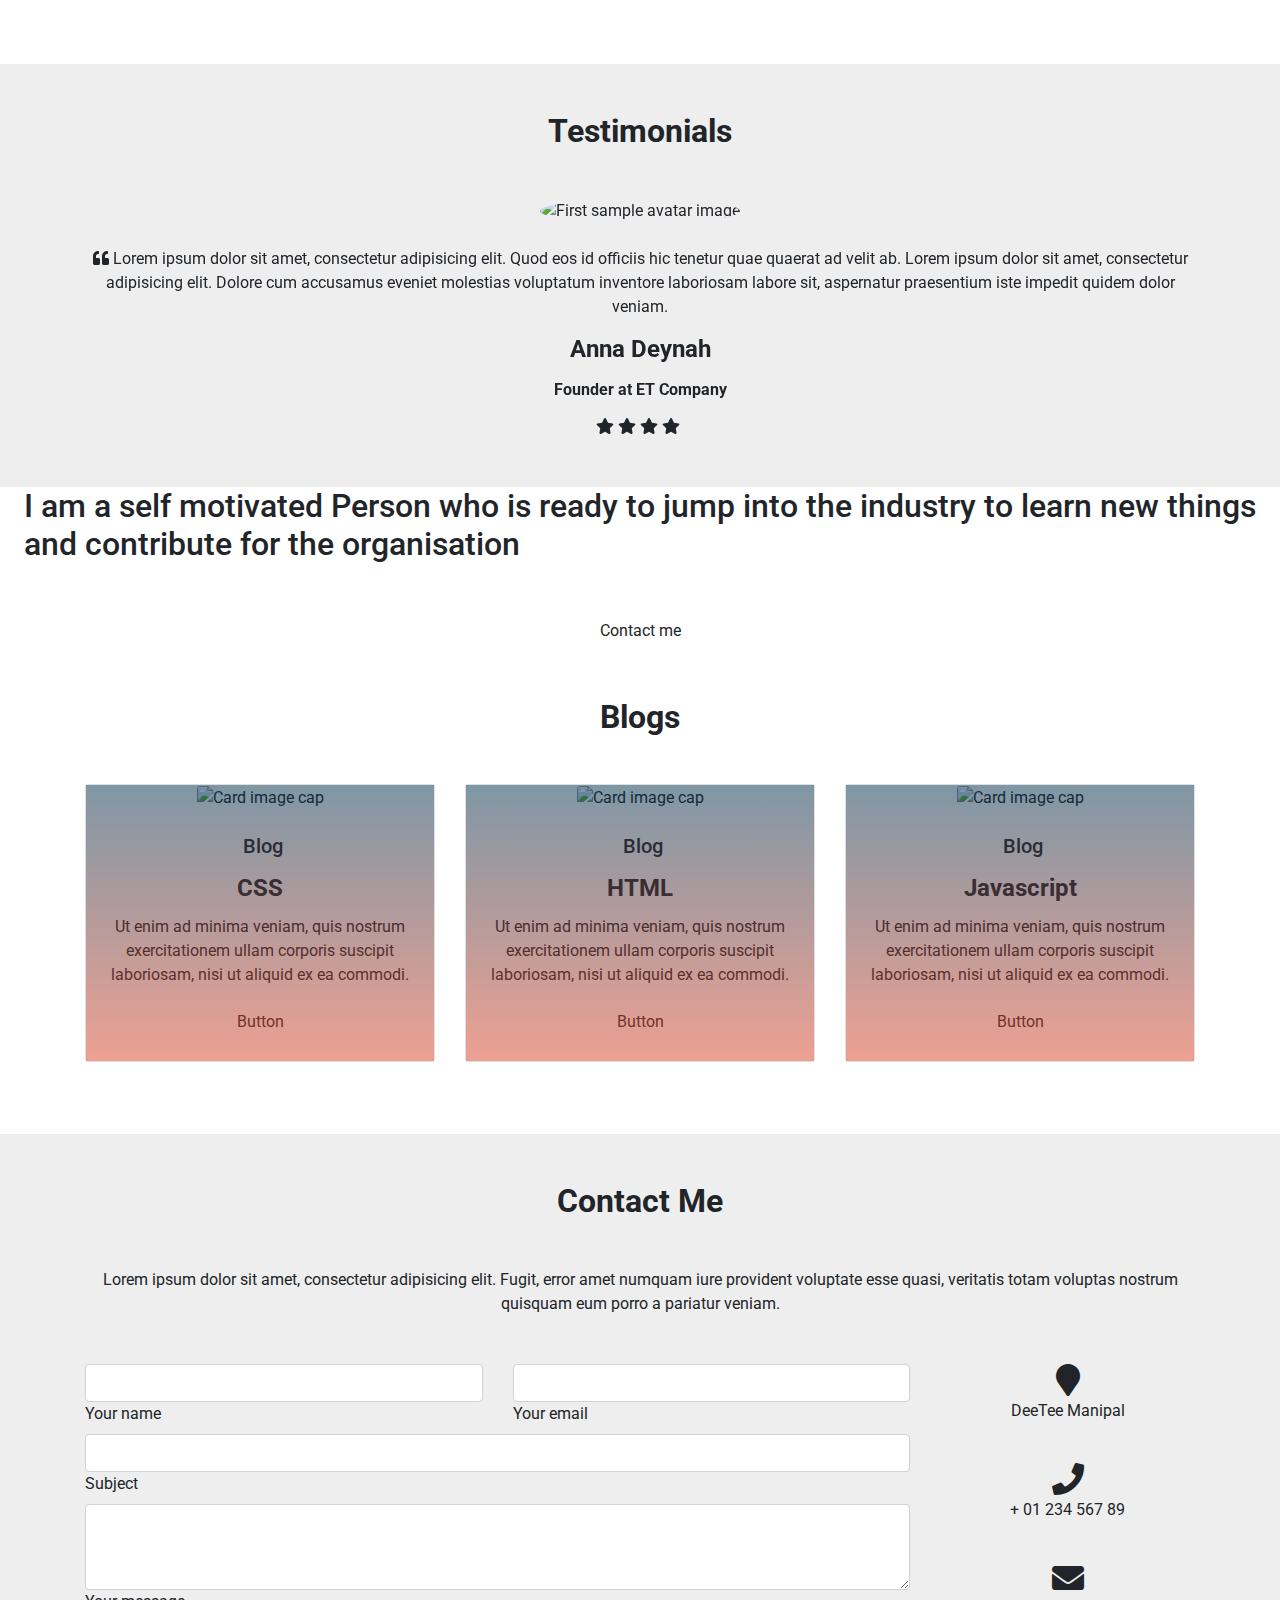
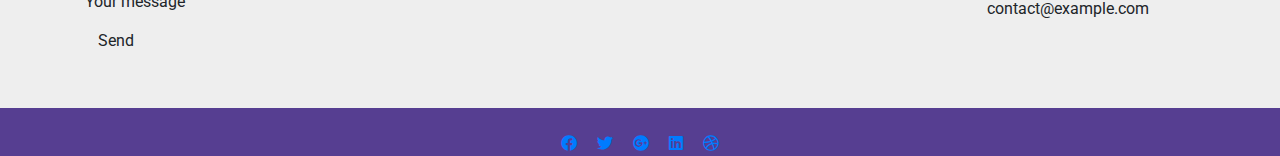
==== commit 8e89d0db: "Update public/index1.html" ====
--- a/public/index1.html
+++ b/public/index1.html
@@ -152,21 +152,7 @@
                     </ul>
                     <!-- Social Icon  -->
                     <ul class="navbar-nav nav-flex-icons">
-                        <li class="nav-item">
-                            <a class="nav-link">
-                                <i class="fab fa-facebook light-green-text-2"></i>
-                            </a>
-                        </li>
-                        <li class="nav-item">
-                            <a class="nav-link">
-                                <i class="fab fa-twitter light-green-text-2"></i>
-                            </a>
-                        </li>
-                        <li class="nav-item">
-                            <a class="nav-link">
-                                <i class="fab fa-instagram light-green-text-2"></i>
-                            </a>
-                        </li>
+                        
                     </ul>
                 </div>
             </div>
@@ -188,8 +174,7 @@
                         <div class="col-md-12 mb-4 white-text text-center wow fadeIn">
                             <h3 class="display-3 font-weight-bold white-text mb-0 pt-md-5 pt-5">Siddharth Taneja</h3>
                             <hr class="hr-light my-4 w-75">
-                            <h4 class="subtext-header mt-2 mb-4">Lorem ipsum dolor sit amet, consectetur adipisicing
-                            elit deleniti consequuntur nihil.</h4>
+                            <h4 class="subtext-header mt-2 mb-4"> I am a Web Developer who loves Javascritp </h4>
                             <a href="#!" class="btn btn-rounded btn-outline-white">
                                 <i class="fa fa-home"></i> Checkout
                             </a>
